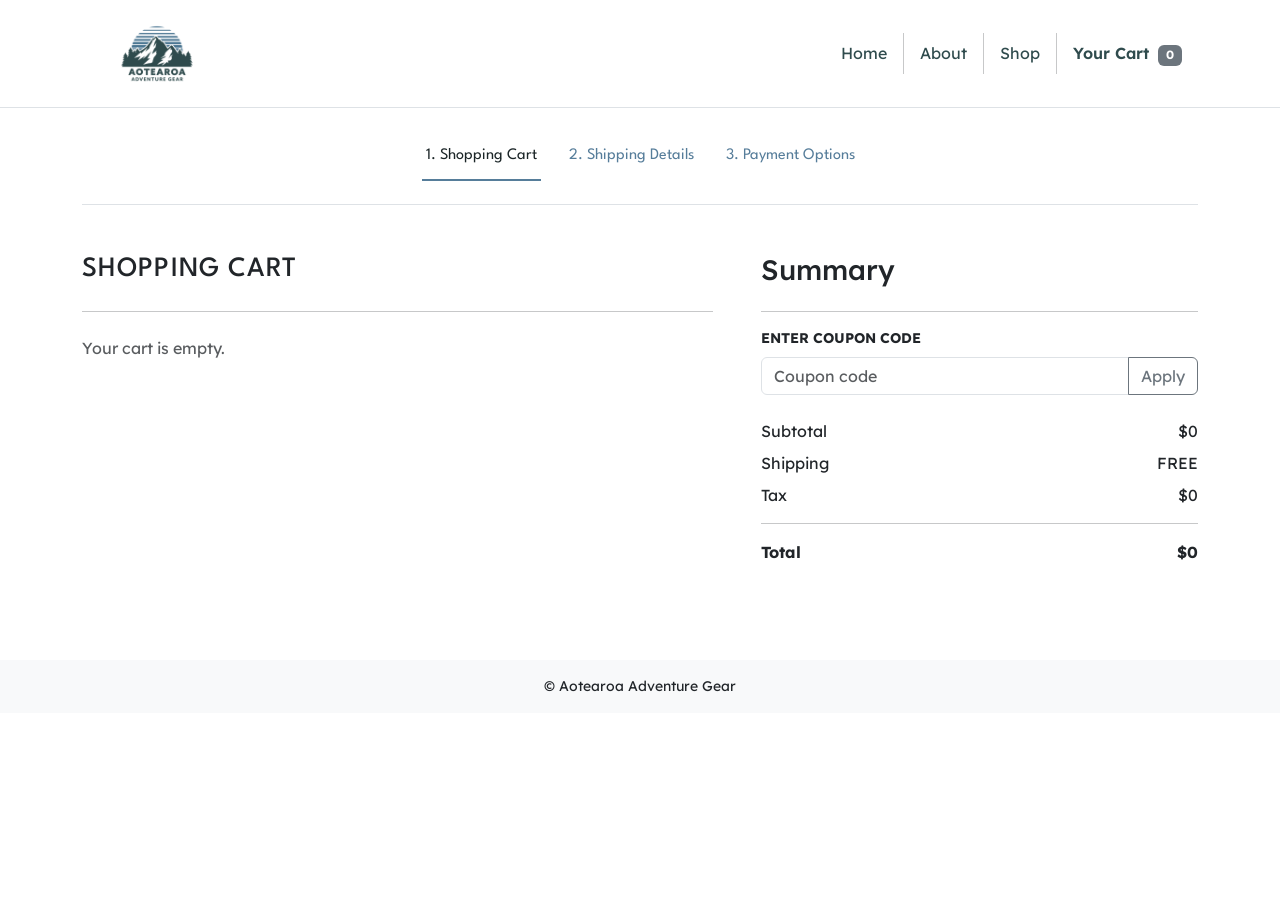
==== AS2/cart.html @ 443f4c4d "Create cart page. create JS for dynamic cart functions" ====
<!DOCTYPE html>
<html lang="en">
<head>
  <meta charset="utf-8" />
  <title>Aotearoa Adventure Gear | Cart</title>
  <meta name="description" content="Shopping cart checkout flow." />
  <meta name="viewport" content="width=device-width, initial-scale=1" />

  <link
    href="https://cdn.jsdelivr.net/npm/bootstrap@5.3.8/dist/css/bootstrap.min.css"
    rel="stylesheet"
  />
  <link rel="stylesheet" href="css/custom-styles.css" />

  <link rel="preconnect" href="https://fonts.googleapis.com" />
  <link rel="preconnect" href="https://fonts.gstatic.com" crossorigin />
  <link
    href="https://fonts.googleapis.com/css2?family=League+Spartan:wght@500;700&family=Lexend+Deca:wght@100..900&display=swap"
    rel="stylesheet"
  />
</head>

<body>
<div>
  <!-- Header -->
  <header class="py-3 border-bottom">
    <div class="container d-flex flex-wrap align-items-center justify-content-between gap-3">
      <img
        src="images/logo_jmgwxd/logo_jmgwxd_c_scale,w_320.png"
        alt="Aotearoa Adventure Gear logo"
        class="logo img-fluid"
        style="max-width:150px"
      />

      <nav class="main-nav">
        <ul class="nav flex-wrap">
          <li class="nav-item"><a class="nav-link" href="index.html">Home</a></li>
          <div class="vr"></div>
          <li class="nav-item"><a class="nav-link" href="about.html">About</a></li>
          <div class="vr"></div>
          <li class="nav-item"><a class="nav-link" href="shop.html">Shop</a></li>
          <div class="vr"></div>
          <li class="nav-item">
            <a class="nav-link active" href="cart.html">
              Your Cart <span class="badge text-bg-secondary ms-1" data-cart-count>0</span>
            </a>
          </li>
        </ul>
      </nav>
    </div>
  </header>

  <main>
    <div class="container">
      <!-- Steps -->
      <section class="py-4 border-bottom">
        <nav class="checkout-steps">
          <button class="step-tab is-active" data-step="1" aria-current="step">
            1. Shopping Cart
          </button>
          <button class="step-tab" data-step="2">2. Shipping Details</button>
          <button class="step-tab" data-step="3">3. Payment Options</button>
        </nav>
      </section>

      <!-- Content -->
      <section class="py-5">
        <div class="row g-5">

          <!-- LEFT -->
          <div class="col-12 col-lg-7">

            <!-- STEP 1 -->
            <section class="checkout-step" data-step-panel="1">
              <h1 class="h3 mb-4">Shopping Cart</h1>
              <hr class="mb-4" />
              <div id="cart-items"></div>
            </section>

            <!-- STEP 2 -->
            <section class="checkout-step d-none" data-step-panel="2">
              <h1 class="h3 mb-4">Shipping Details</h1>
              <hr class="mb-4" />

              <form>
                <div class="row g-3">
                  <div class="col-md-6">
                    <label class="form-label">First Name</label>
                    <input class="form-control" />
                  </div>
                  <div class="col-md-6">
                    <label class="form-label">Last Name</label>
                    <input class="form-control" />
                  </div>

                  <div class="col-12">
                    <label class="form-label">Address</label>
                    <input class="form-control" />
                  </div>

                  <div class="col-md-6">
                    <label class="form-label">City</label>
                    <input class="form-control" />
                  </div>
                  <div class="col-md-6">
                    <label class="form-label">Postcode</label>
                    <input class="form-control" />
                  </div>
                </div>

                <hr class="my-4" />

                <div class="d-flex gap-2">
                  <button type="button" class="btn btn-light" data-prev>Back</button>
                  <button type="button" class="btn btn-primary" data-next>Next</button>
                </div>
              </form>
            </section>

            <!-- STEP 3 -->
            <section class="checkout-step d-none" data-step-panel="3">
              <h1 class="h3 mb-4">Payment</h1>
              <hr class="mb-4" />

              <div class="border rounded p-4 mb-4">
                <label class="form-label">Card Number</label>
                <input class="form-control mb-3" placeholder="0000 0000 0000 0000" />
                <div class="row g-3">
                  <div class="col-6">
                    <input class="form-control" placeholder="MM/YY" />
                  </div>
                  <div class="col-6">
                    <input class="form-control" placeholder="CVV" />
                  </div>
                </div>
              </div>

              <div class="d-flex gap-2">
                <button type="button" class="btn btn-light" data-prev>Back</button>
                <button type="button" class="btn btn-primary">Pay Now</button>
              </div>
            </section>

          </div>

          <!-- RIGHT -->
          <aside class="col-12 col-lg-5">
            <h2 class="h3 mb-4">Summary</h2>
            <hr />

            <div class="mb-4">
                <label for="coupon" class="small fw-bold text-uppercase mb-2 d-block">
                    Enter coupon code
                </label>
                <div class="input-group">
                    <input
                    type="text"
                    id="coupon"
                    class="form-control"
                    placeholder="Coupon code"
                    aria-label="Coupon code"
                    />
                    <button type="button" class="btn btn-outline-secondary">Apply</button>

                </div>
            </div>

            <div class="d-flex justify-content-between mb-2">
              <span>Subtotal</span>
              <span id="summary-subtotal">$0</span>
            </div>

            <div class="d-flex justify-content-between mb-2">
              <span>Shipping</span>
              <span id="summary-shipping">FREE</span>
            </div>

            <div class="d-flex justify-content-between mb-2">
              <span>Tax</span>
              <span id="summary-taxes">$0</span>
            </div>

            <hr />

            <div class="d-flex justify-content-between fw-bold">
              <span>Total</span>
              <span id="summary-total">$0</span>
            </div>
          </aside>

        </div>
      </section>
    </div>
  </main>

  <!-- Footer -->
  <footer class="site-footer mt-5">
    <div class="bg-light p-3 text-center small">
      © Aotearoa Adventure Gear
    </div>
  </footer>
</div>

<script src="js/products.js"></script>
<script src="js/cart.js"></script>

<script>
  updateCartCount();
  renderCartStep1({
    itemsContainerSelector: "#cart-items",
    subtotalSelector: "#summary-subtotal",
    shippingSelector: "#summary-shipping",
    taxesSelector: "#summary-taxes",
    totalSelector: "#summary-total"
  });
</script>

<script>
  const tabs = document.querySelectorAll(".step-tab");
  const panels = document.querySelectorAll("[data-step-panel]");

  function setStep(step) {
    tabs.forEach(t => {
      t.classList.toggle("is-active", t.dataset.step === step);
    });
    panels.forEach(p => {
      p.classList.toggle("d-none", p.dataset.stepPanel !== step);
    });
  }

  tabs.forEach(t => t.addEventListener("click", () => setStep(t.dataset.step)));

  document.addEventListener("click", e => {
    if (e.target.closest("[data-next]")) setStep("2");
    if (e.target.closest("[data-prev]")) setStep("1");
  });

  setStep("1");
</script>
</body>
</html>
---- AS2/css/custom-styles.css ----
:root {
  /* Brand colours */
  --aag-forest: #2F4B4D;   /* primary dark green */
  --aag-sky:    #567d9a;   /* blue from sun stripes */
  --aag-light:  #f5f7f8;   /* soft background */
  --aag-dark:   #1b2527;   /* deeper green for text */

  /* Bootstrap theme overrides */
  --bs-primary:   var(--aag-forest);
  --bs-secondary: var(--aag-sky);
  --bs-light:     var(--aag-light);
  --bs-dark:      var(--aag-dark);
}

/* Primary buttons in brand green */
.btn-primary {
  --bs-btn-bg: var(--aag-forest);
  --bs-btn-border-color: var(--aag-forest);
  --bs-btn-hover-bg: var(--aag-sky);
  --bs-btn-hover-border-color: var(--aag-sky);
}

/* Links */
a, .nav-link {
  color: var(--aag-forest);
}

.nav-link.active {
  font-weight: 600;
}

a:hover, .nav-link:hover {
  color: var(--aag-sky);
}

/* Background bands (hero/newsletter/about) */
#newsletter,
#about {
  background-color: var(--aag-light);
}

/* Base typography */
body, p, h2, h3, h4, h5, h6 {
  font-family: "Lexend Deca", sans-serif;
  font-optical-sizing: auto;
  font-style: normal;
}

/* Display font just for main headings */
h1 {
  font-family: "League Spartan", system-ui, sans-serif;
  font-weight: 700;
  letter-spacing: 0.04em;
  text-transform: uppercase;
}

/* Home hero */
.hero {
  background-image:
    linear-gradient(rgba(0,0,0,0.25), rgba(0,0,0,0.25)),
    var(--hero-image);
  background-size: cover;
  background-position: center;
}

.hero h1,
.hero p {
  color: var(--aag-light);
}

/* colours for stars */
.stars {
    color: var(--aag-sky);
}

/* Shop category card */
.category-shop-card .card {
  background-color: var(--bs-primary);
  color: var(--bs-light);
  transition: transform 0.15s ease, box-shadow 0.15s ease;
}

.category-shop-card h3,
.category-shop-card p {
  color: var(--bs-light);
}

.category-shop-card:hover .card {
  transform: translateY(-2px);
  box-shadow: 0 0.75rem 1.25rem rgba(0, 0, 0, 0.15);
}

/* Consistent product/category thumbnails */
.product-thumb {
  width: 100%;
  aspect-ratio: 1 / 1;   /* keeps square cards like the wireframe */
  object-fit: cover;     /* crops nicely */
  display: block;        /* removes tiny inline-image gaps */
}

.product-hero {
  width: 100%;
  max-height: 520px; 
  object-fit: contain;
  background: #fff;  
}

/* Remove borders from category cards and product cards */
.featured-categories .card,
#product-list .card {
  border: none;
}

.hr-hero {
  width: 30%;
  margin: 1.5rem auto;
  color: #f5f7f8;
}

#product-list .object-fit-cover {
  object-fit: cover;
}

@media (min-width: 576px) {
  #product-list img.object-fit-cover {
    min-height: 120px;
  }
}

/* Stronger panel dividers for newsletter + product grid */
.panel-divider {
  border-color: rgba(0, 0, 0, 0.12);
}

/* Vertical divider (desktop only) */
@media (min-width: 768px) {
  .panel-divider-end {
    border-right: 1px solid rgba(0, 0, 0, 0.12);
  }
}

/* Horizontal divider */
.panel-divider-bottom {
  border-bottom: 1px solid rgba(0, 0, 0, 0.12);
}

.checkout-steps {
  display: flex;
  gap: 0;
  justify-content: center;
  flex-wrap: wrap;
}

.step-tab {
  background: transparent;
  border: 0;
  padding: 0.75rem 1rem;
  color: var(--bs-secondary);
  position: relative;
  font-family: "League Spartan", sans-serif;
}

.step-tab::after {
  content: "";
  position: absolute;
  left: 0.75rem;
  right: 0.75rem;
  bottom: -1px;
  height: 2px;
  background: transparent;
}

.step-tab.is-active {
  color: var(--bs-dark);
}

.step-tab.is-active::after {
  background: var(--bs-secondary);
}
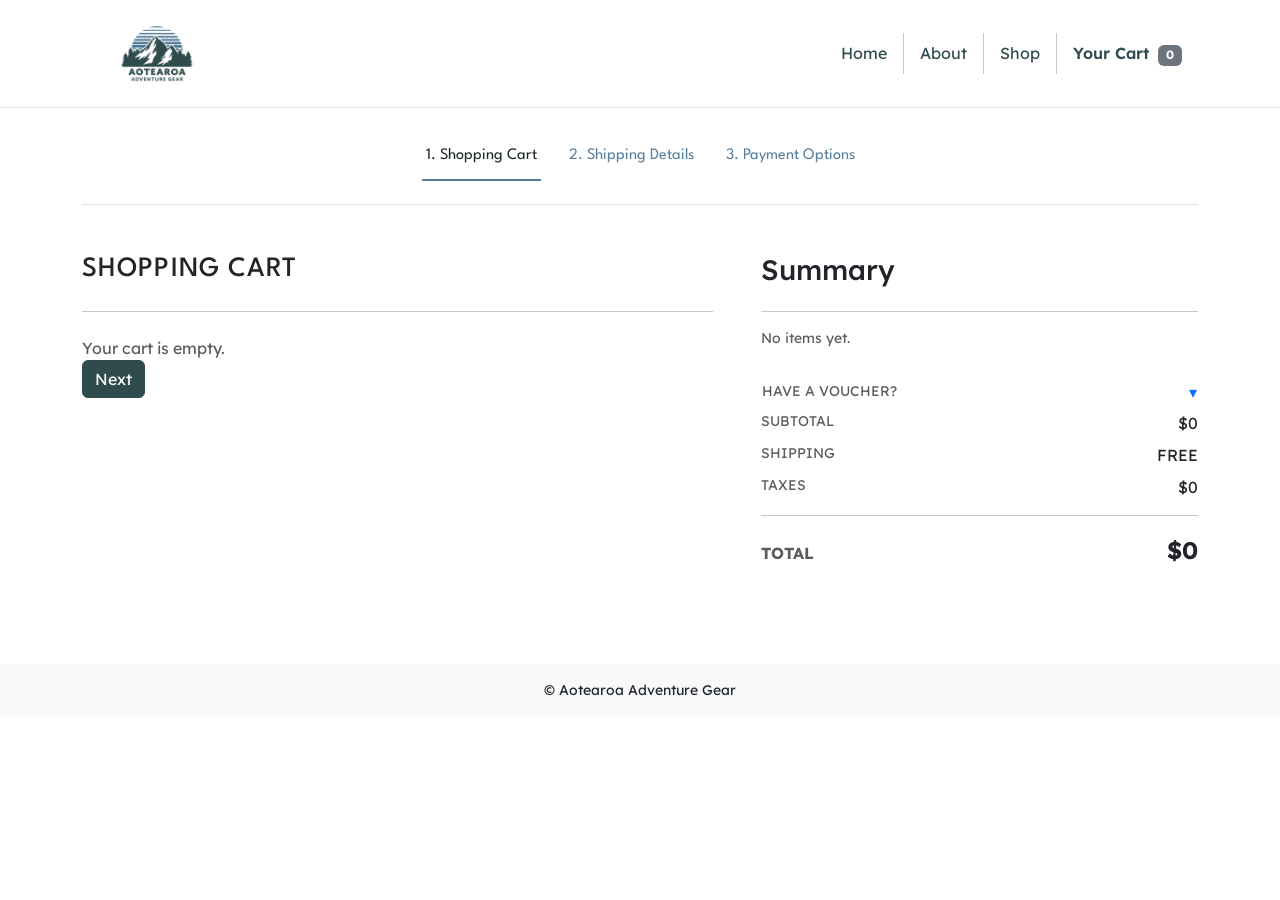
==== commit f88ab694: "Fix cart page to fit wireframe more closely" ====
--- a/AS2/cart.html
+++ b/AS2/cart.html
@@ -75,118 +75,230 @@
               <h1 class="h3 mb-4">Shopping Cart</h1>
               <hr class="mb-4" />
               <div id="cart-items"></div>
+
+              <div class="d-flex gap-2">
+                <button type="button" class="btn btn-primary" data-next>Next</button>
+            </div>
             </section>
 
             <!-- STEP 2 -->
             <section class="checkout-step d-none" data-step-panel="2">
-              <h1 class="h3 mb-4">Shipping Details</h1>
-              <hr class="mb-4" />
-
-              <form>
+            <h1 class="h3 mb-4">Shipping Details</h1>
+            <hr class="mb-4" />
+
+            <form>
                 <div class="row g-3">
-                  <div class="col-md-6">
-                    <label class="form-label">First Name</label>
-                    <input class="form-control" />
-                  </div>
-                  <div class="col-md-6">
-                    <label class="form-label">Last Name</label>
-                    <input class="form-control" />
-                  </div>
-
-                  <div class="col-12">
-                    <label class="form-label">Address</label>
-                    <input class="form-control" />
-                  </div>
-
-                  <div class="col-md-6">
-                    <label class="form-label">City</label>
-                    <input class="form-control" />
-                  </div>
-                  <div class="col-md-6">
-                    <label class="form-label">Postcode</label>
-                    <input class="form-control" />
-                  </div>
+                <div class="col-12 col-md-6">
+                    <label class="form-label" for="firstName">First Name</label>
+                    <input id="firstName" class="form-control" type="text" autocomplete="given-name" />
+                </div>
+                <div class="col-12 col-md-6">
+                    <label class="form-label" for="lastName">Last Name</label>
+                    <input id="lastName" class="form-control" type="text" autocomplete="family-name" />
+                </div>
+
+                <div class="col-12">
+                    <label class="form-label" for="address1">Address</label>
+                    <input id="address1" class="form-control" type="text" autocomplete="street-address" />
+                </div>
+
+                <div class="col-12">
+                    <label class="form-label" for="address2">Address 2</label>
+                    <input id="address2" class="form-control" type="text" />
+                </div>
+
+                <div class="col-12 col-md-6">
+                    <label class="form-label" for="country">Country</label>
+                    <select id="country" class="form-select" autocomplete="country-name">
+                    <option selected>New Zealand</option>
+                    <option>Australia</option>
+                    </select>
+                </div>
+                <div class="col-12 col-md-6">
+                    <label class="form-label" for="city">City</label>
+                    <input id="city" class="form-control" type="text" autocomplete="address-level2" />
+                </div>
+
+                <div class="col-12 col-md-6">
+                    <label class="form-label" for="postcode">Zip/Postal Code</label>
+                    <input id="postcode" class="form-control" type="text" autocomplete="postal-code" />
+                </div>
+                <div class="col-12 col-md-6">
+                    <label class="form-label" for="phone">Phone Number</label>
+                    <input id="phone" class="form-control" type="tel" autocomplete="tel" />
+                </div>
                 </div>
 
                 <hr class="my-4" />
 
+                <!-- Shipping options -->
+                <div class="row g-3" id="shippingOptions">
+                <div class="col-12 col-md-6">
+                    <div class="border rounded p-3 h-100">
+                    <div class="form-check">
+                        <input class="form-check-input" type="radio" name="shipping" id="shipFree" value="free" />
+                        <label class="form-check-label" for="shipFree">
+                        Free Shipping<br />
+                        <span class="text-muted small">Between 2–5 working days</span>
+                        </label>
+                    </div>
+                    </div>
+                </div>
+
+                <div class="col-12 col-md-6">
+                    <div class="border rounded p-3 h-100">
+                    <div class="form-check">
+                        <input class="form-check-input" type="radio" name="shipping" id="shipStandard" value="standard" checked />
+                        <label class="form-check-label" for="shipStandard">
+                        Standard Delivery – $15<br />
+                        <span class="text-muted small">Between 2–3 working days</span>
+                        </label>
+                    </div>
+                    </div>
+                </div>
+
+                <div class="col-12 col-md-6">
+                    <div class="border rounded p-3 h-100">
+                    <div class="form-check">
+                        <input class="form-check-input" type="radio" name="shipping" id="shipNext" value="nextday" />
+                        <label class="form-check-label" for="shipNext">
+                        Next Day Delivery – $20<br />
+                        <span class="text-muted small">24 hours from checkout</span>
+                        </label>
+                    </div>
+                    </div>
+                </div>
+
+                <div class="col-12 col-md-6 d-flex align-items-center">
+                    <div id="freeShippingBanner" class="alert alert-success mb-0 w-100 d-none">
+                    Free shipping automatically applied for totals over $600.
+                    </div>
+                </div>
+                </div>
+
+                <hr class="my-4" />
+
                 <div class="d-flex gap-2">
-                  <button type="button" class="btn btn-light" data-prev>Back</button>
-                  <button type="button" class="btn btn-primary" data-next>Next</button>
-                </div>
-              </form>
+                <button type="button" class="btn btn-light px-4" data-prev>Back</button>
+                <button type="button" class="btn btn-primary px-4" data-next>Next</button>
+                <a href="shop.html" class="btn btn-light px-4">Cancel</a>
+                </div>
+            </form>
             </section>
 
             <!-- STEP 3 -->
             <section class="checkout-step d-none" data-step-panel="3">
-              <h1 class="h3 mb-4">Payment</h1>
-              <hr class="mb-4" />
-
-              <div class="border rounded p-4 mb-4">
-                <label class="form-label">Card Number</label>
-                <input class="form-control mb-3" placeholder="0000 0000 0000 0000" />
+            <h1 class="h3 mb-4">Payment method</h1>
+            <hr class="mb-4" />
+
+            <!-- Credit Card -->
+            <div class="border rounded p-4 mb-4">
+                <div class="form-check mb-3">
+                <input class="form-check-input" type="radio" name="pay" id="payCard" checked />
+                <label class="form-check-label fw-bold" for="payCard">Credit Card</label>
+                <p class="text-muted small mb-0">
+                    Enter your card details to complete checkout.
+                </p>
+                </div>
+
                 <div class="row g-3">
-                  <div class="col-6">
-                    <input class="form-control" placeholder="MM/YY" />
-                  </div>
-                  <div class="col-6">
-                    <input class="form-control" placeholder="CVV" />
-                  </div>
-                </div>
-              </div>
-
-              <div class="d-flex gap-2">
-                <button type="button" class="btn btn-light" data-prev>Back</button>
-                <button type="button" class="btn btn-primary">Pay Now</button>
-              </div>
+                <div class="col-12 col-md-6">
+                    <label class="form-label" for="cardNo">Card Number</label>
+                    <input id="cardNo" class="form-control" type="text" placeholder="0000 0000 0000 0000" />
+                </div>
+                <div class="col-6 col-md-3">
+                    <label class="form-label" for="exp">Exp.</label>
+                    <input id="exp" class="form-control" type="text" placeholder="MM/YY" />
+                </div>
+                <div class="col-6 col-md-3">
+                    <label class="form-label" for="cvv">CVV</label>
+                    <input id="cvv" class="form-control" type="text" placeholder="CVV" />
+                </div>
+                <div class="col-12">
+                    <label class="form-label" for="cardName">Card Holder Name</label>
+                    <input id="cardName" class="form-control" type="text" placeholder="Card Holder Name" />
+                </div>
+                </div>
+            </div>
+
+            <!-- PayPal -->
+            <div class="border rounded p-4 mb-4 d-flex align-items-center justify-content-between">
+                <div>
+                <div class="form-check mb-1">
+                    <input class="form-check-input" type="radio" name="pay" id="payPaypal" />
+                    <label class="form-check-label fw-bold" for="payPaypal">Paypal</label>
+                </div>
+                <p class="text-muted small mb-0">
+                    Continue to PayPal to complete payment.
+                </p>
+                </div>
+                <div class="text-muted fw-bold">PayPal</div>
+            </div>
+
+            <div class="d-flex gap-2">
+                <button type="button" class="btn btn-light px-4" data-prev>Back</button>
+                <button type="button" class="btn btn-primary px-4">Pay Now</button>
+                <a href="shop.html" class="btn btn-light px-4">Cancel</a>
+            </div>
             </section>
 
           </div>
 
           <!-- RIGHT -->
-          <aside class="col-12 col-lg-5">
+            <aside class="col-12 col-lg-5">
             <h2 class="h3 mb-4">Summary</h2>
-            <hr />
-
-            <div class="mb-4">
-                <label for="coupon" class="small fw-bold text-uppercase mb-2 d-block">
-                    Enter coupon code
-                </label>
+            <hr class="mb-3" />
+
+            <!-- Summary items (images + name + price) -->
+            <div id="summary-items" class="mb-4"></div>
+
+            <!-- Voucher dropdown (wireframe style) -->
+            <button
+                type="button"
+                class="btn btn-link px-0 text-decoration-none d-flex align-items-center justify-content-between w-100"
+                id="voucherToggle"
+                aria-expanded="false"
+                aria-controls="voucherPanel"
+            >
+                <span class="small text-uppercase text-muted">Have a voucher?</span>
+                <span aria-hidden="true">▾</span>
+            </button>
+
+            <div id="voucherPanel" class="d-none mb-4">
                 <div class="input-group">
-                    <input
+                <input
                     type="text"
                     id="coupon"
                     class="form-control"
                     placeholder="Coupon code"
                     aria-label="Coupon code"
-                    />
-                    <button type="button" class="btn btn-outline-secondary">Apply</button>
-
+                />
+                <button type="button" class="btn btn-outline-secondary">Apply</button>
                 </div>
             </div>
 
             <div class="d-flex justify-content-between mb-2">
-              <span>Subtotal</span>
-              <span id="summary-subtotal">$0</span>
+                <span class="text-muted small text-uppercase">Subtotal</span>
+                <span id="summary-subtotal">$0</span>
             </div>
 
             <div class="d-flex justify-content-between mb-2">
-              <span>Shipping</span>
-              <span id="summary-shipping">FREE</span>
-            </div>
-
-            <div class="d-flex justify-content-between mb-2">
-              <span>Tax</span>
-              <span id="summary-taxes">$0</span>
+                <span class="text-muted small text-uppercase">Shipping</span>
+                <span id="summary-shipping">FREE</span>
+            </div>
+
+            <div class="d-flex justify-content-between mb-3">
+                <span class="text-muted small text-uppercase">Taxes</span>
+                <span id="summary-taxes">$0</span>
             </div>
 
             <hr />
 
-            <div class="d-flex justify-content-between fw-bold">
-              <span>Total</span>
-              <span id="summary-total">$0</span>
-            </div>
-          </aside>
+            <div class="d-flex justify-content-between align-items-baseline fw-bold">
+                <span class="text-muted text-uppercase">Total</span>
+                <span id="summary-total" class="fs-4">$0</span>
+            </div>
+            </aside>
 
         </div>
       </section>
@@ -208,34 +320,57 @@
   updateCartCount();
   renderCartStep1({
     itemsContainerSelector: "#cart-items",
+    summaryItemsSelector: "#summary-items",
     subtotalSelector: "#summary-subtotal",
     shippingSelector: "#summary-shipping",
     taxesSelector: "#summary-taxes",
-    totalSelector: "#summary-total"
+    totalSelector: "#summary-total",
   });
 </script>
-
 <script>
-  const tabs = document.querySelectorAll(".step-tab");
-  const panels = document.querySelectorAll("[data-step-panel]");
+  const tabs = Array.from(document.querySelectorAll(".step-tab"));
+  const panels = Array.from(document.querySelectorAll("[data-step-panel]"));
+
+  function getActiveStep() {
+    return (
+      Number(tabs.find((t) => t.classList.contains("is-active"))?.dataset.step) ||
+      1
+    );
+  }
 
   function setStep(step) {
-    tabs.forEach(t => {
-      t.classList.toggle("is-active", t.dataset.step === step);
+    const s = Number(step);
+
+    // Tabs
+    tabs.forEach((t) => {
+      const isActive = Number(t.dataset.step) === s;
+      t.classList.toggle("is-active", isActive);
+      if (isActive) t.setAttribute("aria-current", "step");
+      else t.removeAttribute("aria-current");
     });
-    panels.forEach(p => {
-      p.classList.toggle("d-none", p.dataset.stepPanel !== step);
+
+    // Panels
+    panels.forEach((p) => {
+      const show = Number(p.dataset.stepPanel) === s;
+      p.classList.toggle("d-none", !show);
     });
   }
 
-  tabs.forEach(t => t.addEventListener("click", () => setStep(t.dataset.step)));
-
-  document.addEventListener("click", e => {
-    if (e.target.closest("[data-next]")) setStep("2");
-    if (e.target.closest("[data-prev]")) setStep("1");
+  // Click top tabs
+  tabs.forEach((t) => t.addEventListener("click", () => setStep(t.dataset.step)));
+
+  // Next/Prev buttons
+  document.addEventListener("click", (e) => {
+    const next = e.target.closest("[data-next]");
+    const prev = e.target.closest("[data-prev]");
+    if (!next && !prev) return;
+
+    const active = getActiveStep();
+    if (next) setStep(Math.min(3, active + 1));
+    if (prev) setStep(Math.max(1, active - 1));
   });
 
-  setStep("1");
+  setStep(1);
 </script>
 </body>
 </html>
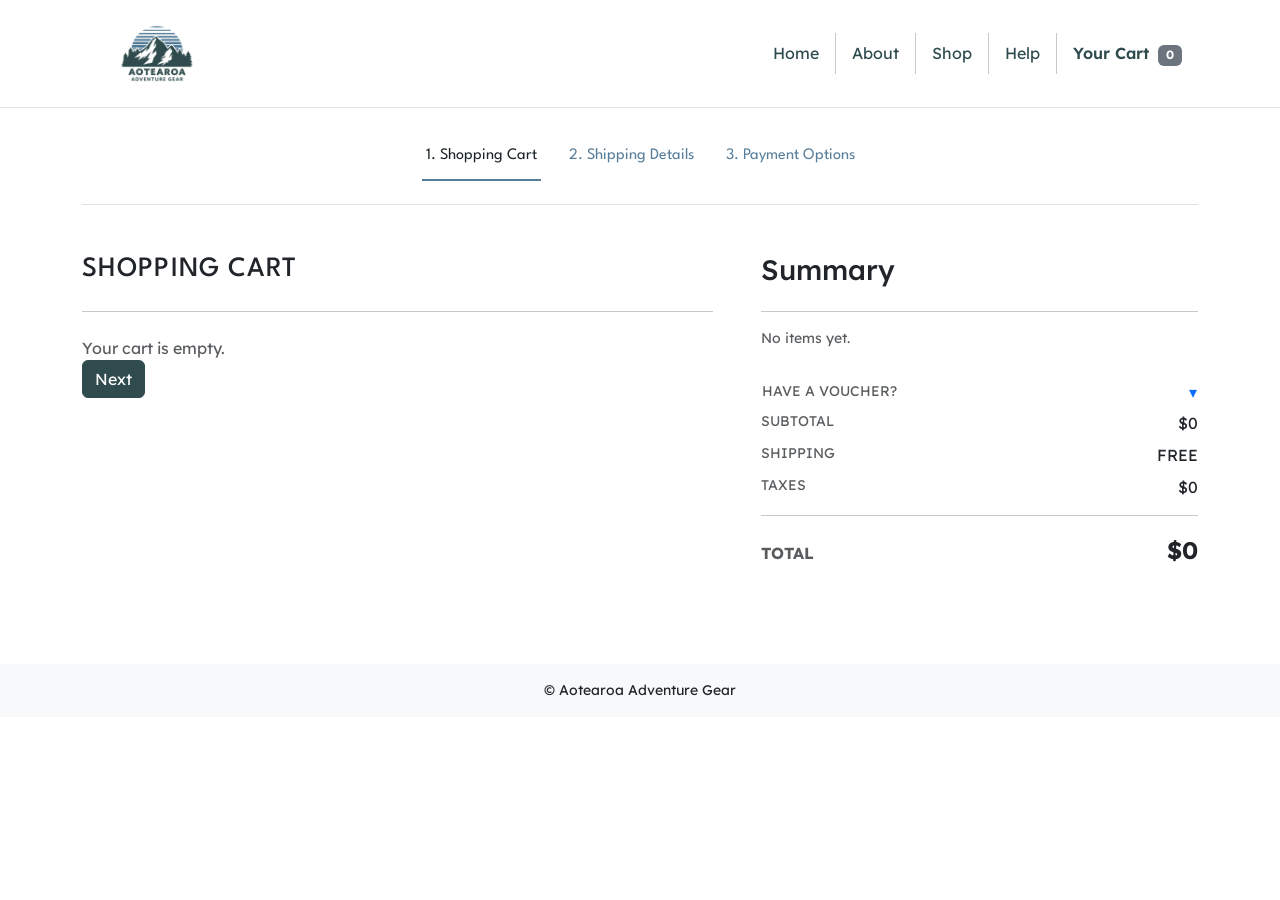
==== commit 22bcfdf2: "Add scroll to top button on index, shop and product pages" ====
--- a/AS2/cart.html
+++ b/AS2/cart.html
@@ -23,32 +23,34 @@
 <body>
 <div>
   <!-- Header -->
-  <header class="py-3 border-bottom">
-    <div class="container d-flex flex-wrap align-items-center justify-content-between gap-3">
-      <img
-        src="images/logo_jmgwxd/logo_jmgwxd_c_scale,w_320.png"
-        alt="Aotearoa Adventure Gear logo"
-        class="logo img-fluid"
-        style="max-width:150px"
-      />
-
-      <nav class="main-nav">
-        <ul class="nav flex-wrap">
-          <li class="nav-item"><a class="nav-link" href="index.html">Home</a></li>
-          <div class="vr"></div>
-          <li class="nav-item"><a class="nav-link" href="about.html">About</a></li>
-          <div class="vr"></div>
-          <li class="nav-item"><a class="nav-link" href="shop.html">Shop</a></li>
-          <div class="vr"></div>
-          <li class="nav-item">
-            <a class="nav-link active" href="cart.html">
-              Your Cart <span class="badge text-bg-secondary ms-1" data-cart-count>0</span>
+      <header class="py-3 border-bottom">
+        <div class="container d-flex flex-wrap align-items-center justify-content-between gap-3">
+          <div class="d-flex align-items-center gap-3">
+            <a href="index.html">
+                <img
+                src="images/logo_jmgwxd/logo_jmgwxd_c_scale,w_320.png"
+                alt="Aotearoa Adventure Gear logo"
+                class="logo img-fluid"
+                style="max-width: 150px"
+                />
             </a>
-          </li>
-        </ul>
-      </nav>
-    </div>
-  </header>
+          </div>
+
+          <nav class="main-nav" aria-label="Main navigation">
+            <ul class="nav flex-wrap">
+              <li class="nav-item"><a class="nav-link" href="index.html">Home</a></li>
+              <div class="vr"></div>
+              <li class="nav-item"><a class="nav-link" href="#">About</a></li>
+              <div class="vr"></div>
+              <li class="nav-item"><a class="nav-link" href="shop.html">Shop</a></li>
+              <div class="vr"></div>
+              <li class="nav-item"><a class="nav-link" href="#">Help</a></li>
+              <div class="vr"></div>
+              <li class="nav-item"><a class="nav-link active" href="cart.html">Your Cart <span class="badge text-bg-secondary ms-1" data-cart-count>0</span></a></li>
+            </ul>
+          </nav>
+        </div>
+      </header>
 
   <main>
     <div class="container">
--- a/AS2/css/custom-styles.css
+++ b/AS2/css/custom-styles.css
@@ -32,6 +32,18 @@
 
 a:hover, .nav-link:hover {
   color: var(--aag-sky);
+}
+
+/* Scroll to top Button */
+#myBtn {
+  display: none; /* Hidden by default */
+  position: fixed; /* Fixed/sticky position */
+  bottom: 20px; /* Place the button at the bottom of the page */
+  right: 30px; /* Place the button 30px from the right */
+  z-index: 99; /* Make sure it does not overlap */
+  cursor: pointer; /* Add a mouse pointer on hover */
+  padding: 15px; /* Some padding */
+  font-size: 18px; /* Increase font size */
 }
 
 /* Background bands (hero/newsletter/about) */
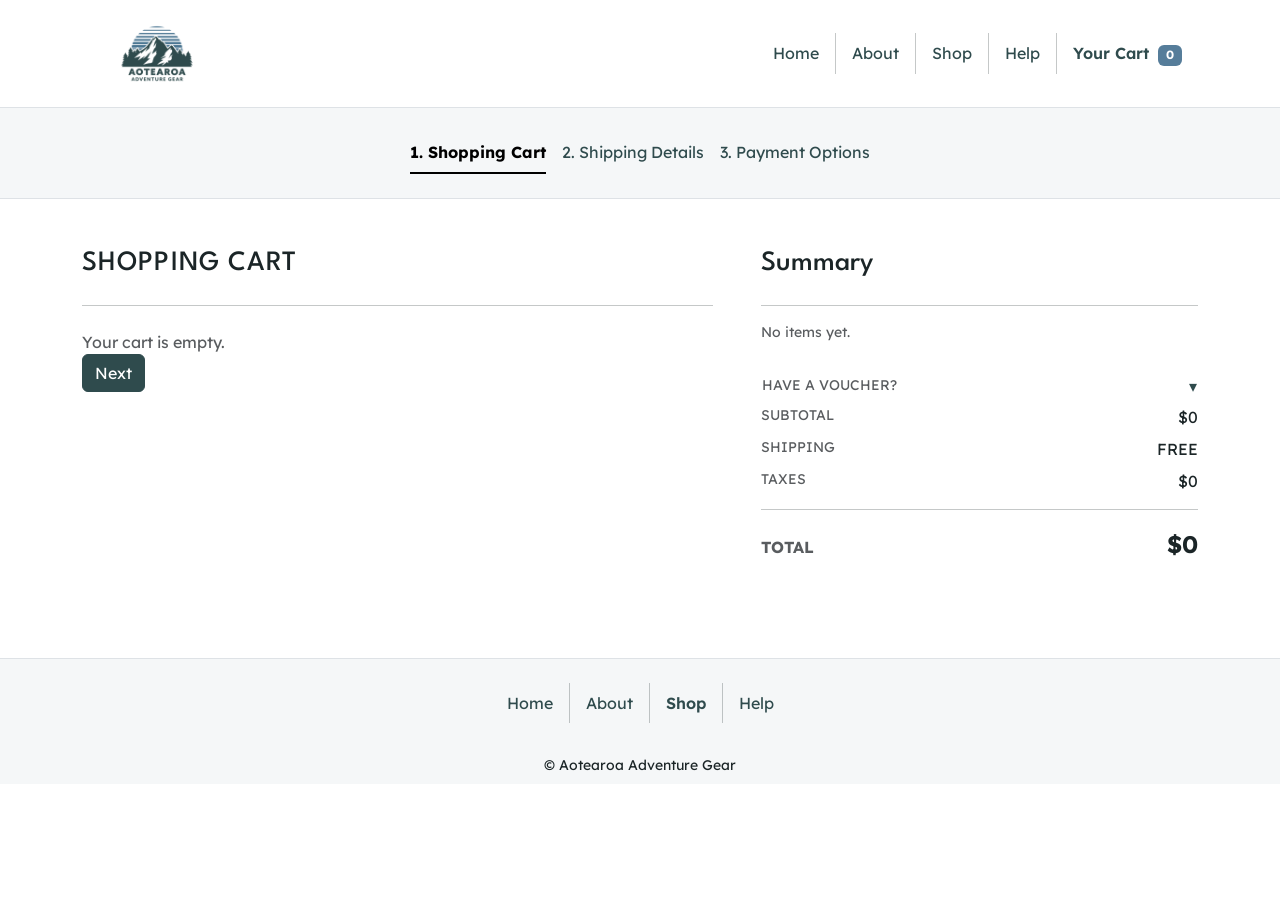
==== commit a31f3d03: "clear up css, optimise bootstrap" ====
--- a/AS2/cart.html
+++ b/AS2/cart.html
@@ -36,283 +36,329 @@
             </a>
           </div>
 
-          <nav class="main-nav" aria-label="Main navigation">
-            <ul class="nav flex-wrap">
-              <li class="nav-item"><a class="nav-link" href="index.html">Home</a></li>
-              <div class="vr"></div>
-              <li class="nav-item"><a class="nav-link" href="#">About</a></li>
-              <div class="vr"></div>
-              <li class="nav-item"><a class="nav-link" href="shop.html">Shop</a></li>
-              <div class="vr"></div>
-              <li class="nav-item"><a class="nav-link" href="#">Help</a></li>
-              <div class="vr"></div>
-              <li class="nav-item"><a class="nav-link active" href="cart.html">Your Cart <span class="badge text-bg-secondary ms-1" data-cart-count>0</span></a></li>
-            </ul>
+           <!-- Top Menu -->
+          <nav class="nav" aria-label="Main navigation">
+            <a class="nav-link" href="index.html">Home</a>
+            <div class="vr"></div>
+            <a class="nav-link" href="#">About</a>
+            <div class="vr"></div>
+            <a class="nav-link" href="shop.html">Shop</a>
+            <div class="vr"></div>
+            <a class="nav-link" href="#">Help</a>
+            <div class="vr"></div>
+            <a class="nav-link active fw-semibold" href="cart.html">Your Cart <span class="badge text-bg-secondary ms-1" data-cart-count>0</span></a>
           </nav>
         </div>
       </header>
 
   <main>
-    <div class="container">
+    <div>
       <!-- Steps -->
-      <section class="py-4 border-bottom">
-        <nav class="checkout-steps">
-          <button class="step-tab is-active" data-step="1" aria-current="step">
-            1. Shopping Cart
-          </button>
-          <button class="step-tab" data-step="2">2. Shipping Details</button>
-          <button class="step-tab" data-step="3">3. Payment Options</button>
+        <section class="py-4 border-bottom bg-light">
+        <nav class="container" aria-label="Checkout steps">
+            <ul class="nav nav-underline justify-content-center flex-wrap" id="checkoutSteps" role="tablist">
+            <li class="nav-item" role="presentation">
+                <a
+                class="nav-link active"
+                href="#step1"
+                data-step="1"
+                aria-current="step"
+                role="tab"
+                aria-controls="step1"
+                aria-selected="true"
+                >1. Shopping Cart</a>
+            </li>
+            <li class="nav-item" role="presentation">
+                <a
+                class="nav-link"
+                href="#step2"
+                data-step="2"
+                role="tab"
+                aria-controls="step2"
+                aria-selected="false"
+                >2. Shipping Details</a>
+            </li>
+            <li class="nav-item" role="presentation">
+                <a
+                class="nav-link"
+                href="#step3"
+                data-step="3"
+                role="tab"
+                aria-controls="step3"
+                aria-selected="false"
+                >3. Payment Options</a>
+            </li>
+            </ul>
         </nav>
-      </section>
+        </section>
 
       <!-- Content -->
-      <section class="py-5">
-        <div class="row g-5">
-
-          <!-- LEFT -->
-          <div class="col-12 col-lg-7">
-
-            <!-- STEP 1 -->
-            <section class="checkout-step" data-step-panel="1">
-              <h1 class="h3 mb-4">Shopping Cart</h1>
-              <hr class="mb-4" />
-              <div id="cart-items"></div>
-
-              <div class="d-flex gap-2">
-                <button type="button" class="btn btn-primary" data-next>Next</button>
+       <div class="container">
+        <section class="py-5">
+            <div class="row g-5">
+
+            <!-- LEFT -->
+            <div class="col-12 col-lg-7">
+
+                <!-- STEP 1 -->
+                <section class="checkout-step" id="step1" data-step-panel="1" role="tabpanel" aria-labelledby="step1-tab">
+                <h1 class="h3 mb-4">Shopping Cart</h1>
+                <hr class="mb-4" />
+                <div id="cart-items"></div>
+
+                <div class="d-flex gap-2">
+                    <button type="button" class="btn btn-primary" data-next>Next</button>
+                </div>
+                </section>
+
+                <!-- STEP 2 -->
+                <section class="checkout-step d-none" id="step2" data-step-panel="2" role="tabpanel" aria-labelledby="step2-tab">
+                <h1 class="h3 mb-4">Shipping Details</h1>
+                <hr class="mb-4" />
+
+                <form>
+                    <div class="row g-3">
+                    <div class="col-12 col-md-6">
+                        <label class="form-label" for="firstName">First Name</label>
+                        <input id="firstName" class="form-control" type="text" autocomplete="given-name" />
+                    </div>
+                    <div class="col-12 col-md-6">
+                        <label class="form-label" for="lastName">Last Name</label>
+                        <input id="lastName" class="form-control" type="text" autocomplete="family-name" />
+                    </div>
+
+                    <div class="col-12">
+                        <label class="form-label" for="address1">Address</label>
+                        <input id="address1" class="form-control" type="text" autocomplete="street-address" />
+                    </div>
+
+                    <div class="col-12">
+                        <label class="form-label" for="address2">Address 2</label>
+                        <input id="address2" class="form-control" type="text" />
+                    </div>
+
+                    <div class="col-12 col-md-6">
+                        <label class="form-label" for="country">Country</label>
+                        <select id="country" class="form-select" autocomplete="country-name">
+                        <option selected>New Zealand</option>
+                        <option>Australia</option>
+                        </select>
+                    </div>
+                    <div class="col-12 col-md-6">
+                        <label class="form-label" for="city">City</label>
+                        <input id="city" class="form-control" type="text" autocomplete="address-level2" />
+                    </div>
+
+                    <div class="col-12 col-md-6">
+                        <label class="form-label" for="postcode">Zip/Postal Code</label>
+                        <input id="postcode" class="form-control" type="text" autocomplete="postal-code" />
+                    </div>
+                    <div class="col-12 col-md-6">
+                        <label class="form-label" for="phone">Phone Number</label>
+                        <input id="phone" class="form-control" type="tel" autocomplete="tel" />
+                    </div>
+                    </div>
+
+                    <hr class="my-4" />
+
+                    <!-- Shipping options -->
+                    <div class="row g-3" id="shippingOptions">
+                    <div class="col-12 col-md-6">
+                        <div class="border rounded p-3 h-100">
+                        <div class="form-check">
+                            <input class="form-check-input" type="radio" name="shipping" id="shipFree" value="free" />
+                            <label class="form-check-label" for="shipFree">
+                            Free Shipping<br />
+                            <span class="text-muted small">Between 2–5 working days</span>
+                            </label>
+                        </div>
+                        </div>
+                    </div>
+
+                    <div class="col-12 col-md-6">
+                        <div class="border rounded p-3 h-100">
+                        <div class="form-check">
+                            <input class="form-check-input" type="radio" name="shipping" id="shipStandard" value="standard" checked />
+                            <label class="form-check-label" for="shipStandard">
+                            Standard Delivery – $15<br />
+                            <span class="text-muted small">Between 2–3 working days</span>
+                            </label>
+                        </div>
+                        </div>
+                    </div>
+
+                    <div class="col-12 col-md-6">
+                        <div class="border rounded p-3 h-100">
+                        <div class="form-check">
+                            <input class="form-check-input" type="radio" name="shipping" id="shipNext" value="nextday" />
+                            <label class="form-check-label" for="shipNext">
+                            Next Day Delivery – $20<br />
+                            <span class="text-muted small">24 hours from checkout</span>
+                            </label>
+                        </div>
+                        </div>
+                    </div>
+
+                    <div class="col-12 col-md-6 d-flex align-items-center">
+                        <div id="freeShippingBanner" class="alert alert-success mb-0 w-100 d-none">
+                        Free shipping automatically applied for totals over $600.
+                        </div>
+                    </div>
+                    </div>
+
+                    <hr class="my-4" />
+
+                    <div class="d-flex gap-2">
+                    <button type="button" class="btn btn-light px-4" data-prev>Back</button>
+                    <button type="button" class="btn btn-primary px-4" data-next>Next</button>
+                    <a href="shop.html" class="btn btn-light px-4">Cancel</a>
+                    </div>
+                </form>
+                </section>
+
+                <!-- STEP 3 -->
+                <section class="checkout-step d-none" id="step3" data-step-panel="3" role="tabpanel" aria-labelledby="step3-tab">
+                <h1 class="h3 mb-4">Payment method</h1>
+                <hr class="mb-4" />
+
+                <!-- Credit Card -->
+                <div class="border rounded p-4 mb-4">
+                    <div class="form-check mb-3">
+                    <input class="form-check-input" type="radio" name="pay" id="payCard" checked />
+                    <label class="form-check-label fw-bold" for="payCard">Credit Card</label>
+                    <p class="text-muted small mb-0">
+                        Enter your card details to complete checkout.
+                    </p>
+                    </div>
+
+                    <div class="row g-3">
+                    <div class="col-12 col-md-6">
+                        <label class="form-label" for="cardNo">Card Number</label>
+                        <input id="cardNo" class="form-control" type="text" placeholder="0000 0000 0000 0000" />
+                    </div>
+                    <div class="col-6 col-md-3">
+                        <label class="form-label" for="exp">Exp.</label>
+                        <input id="exp" class="form-control" type="text" placeholder="MM/YY" />
+                    </div>
+                    <div class="col-6 col-md-3">
+                        <label class="form-label" for="cvv">CVV</label>
+                        <input id="cvv" class="form-control" type="text" placeholder="CVV" />
+                    </div>
+                    <div class="col-12">
+                        <label class="form-label" for="cardName">Card Holder Name</label>
+                        <input id="cardName" class="form-control" type="text" placeholder="Card Holder Name" />
+                    </div>
+                    </div>
+                </div>
+
+                <!-- PayPal -->
+                <div class="border rounded p-4 mb-4 d-flex align-items-center justify-content-between">
+                    <div>
+                    <div class="form-check mb-1">
+                        <input class="form-check-input" type="radio" name="pay" id="payPaypal" />
+                        <label class="form-check-label fw-bold" for="payPaypal">Paypal</label>
+                    </div>
+                    <p class="text-muted small mb-0">
+                        Continue to PayPal to complete payment.
+                    </p>
+                    </div>
+                    <div class="text-muted fw-bold">PayPal</div>
+                </div>
+
+                <div class="d-flex gap-2">
+                    <button type="button" class="btn btn-light px-4" data-prev>Back</button>
+                    <button type="button" class="btn btn-primary px-4">Pay Now</button>
+                    <a href="shop.html" class="btn btn-light px-4">Cancel</a>
+                </div>
+                </section>
+
             </div>
-            </section>
-
-            <!-- STEP 2 -->
-            <section class="checkout-step d-none" data-step-panel="2">
-            <h1 class="h3 mb-4">Shipping Details</h1>
-            <hr class="mb-4" />
-
-            <form>
-                <div class="row g-3">
-                <div class="col-12 col-md-6">
-                    <label class="form-label" for="firstName">First Name</label>
-                    <input id="firstName" class="form-control" type="text" autocomplete="given-name" />
-                </div>
-                <div class="col-12 col-md-6">
-                    <label class="form-label" for="lastName">Last Name</label>
-                    <input id="lastName" class="form-control" type="text" autocomplete="family-name" />
-                </div>
-
-                <div class="col-12">
-                    <label class="form-label" for="address1">Address</label>
-                    <input id="address1" class="form-control" type="text" autocomplete="street-address" />
-                </div>
-
-                <div class="col-12">
-                    <label class="form-label" for="address2">Address 2</label>
-                    <input id="address2" class="form-control" type="text" />
-                </div>
-
-                <div class="col-12 col-md-6">
-                    <label class="form-label" for="country">Country</label>
-                    <select id="country" class="form-select" autocomplete="country-name">
-                    <option selected>New Zealand</option>
-                    <option>Australia</option>
-                    </select>
-                </div>
-                <div class="col-12 col-md-6">
-                    <label class="form-label" for="city">City</label>
-                    <input id="city" class="form-control" type="text" autocomplete="address-level2" />
-                </div>
-
-                <div class="col-12 col-md-6">
-                    <label class="form-label" for="postcode">Zip/Postal Code</label>
-                    <input id="postcode" class="form-control" type="text" autocomplete="postal-code" />
-                </div>
-                <div class="col-12 col-md-6">
-                    <label class="form-label" for="phone">Phone Number</label>
-                    <input id="phone" class="form-control" type="tel" autocomplete="tel" />
-                </div>
-                </div>
-
-                <hr class="my-4" />
-
-                <!-- Shipping options -->
-                <div class="row g-3" id="shippingOptions">
-                <div class="col-12 col-md-6">
-                    <div class="border rounded p-3 h-100">
-                    <div class="form-check">
-                        <input class="form-check-input" type="radio" name="shipping" id="shipFree" value="free" />
-                        <label class="form-check-label" for="shipFree">
-                        Free Shipping<br />
-                        <span class="text-muted small">Between 2–5 working days</span>
-                        </label>
-                    </div>
-                    </div>
-                </div>
-
-                <div class="col-12 col-md-6">
-                    <div class="border rounded p-3 h-100">
-                    <div class="form-check">
-                        <input class="form-check-input" type="radio" name="shipping" id="shipStandard" value="standard" checked />
-                        <label class="form-check-label" for="shipStandard">
-                        Standard Delivery – $15<br />
-                        <span class="text-muted small">Between 2–3 working days</span>
-                        </label>
-                    </div>
-                    </div>
-                </div>
-
-                <div class="col-12 col-md-6">
-                    <div class="border rounded p-3 h-100">
-                    <div class="form-check">
-                        <input class="form-check-input" type="radio" name="shipping" id="shipNext" value="nextday" />
-                        <label class="form-check-label" for="shipNext">
-                        Next Day Delivery – $20<br />
-                        <span class="text-muted small">24 hours from checkout</span>
-                        </label>
-                    </div>
-                    </div>
-                </div>
-
-                <div class="col-12 col-md-6 d-flex align-items-center">
-                    <div id="freeShippingBanner" class="alert alert-success mb-0 w-100 d-none">
-                    Free shipping automatically applied for totals over $600.
-                    </div>
-                </div>
-                </div>
-
-                <hr class="my-4" />
-
-                <div class="d-flex gap-2">
-                <button type="button" class="btn btn-light px-4" data-prev>Back</button>
-                <button type="button" class="btn btn-primary px-4" data-next>Next</button>
-                <a href="shop.html" class="btn btn-light px-4">Cancel</a>
-                </div>
-            </form>
-            </section>
-
-            <!-- STEP 3 -->
-            <section class="checkout-step d-none" data-step-panel="3">
-            <h1 class="h3 mb-4">Payment method</h1>
-            <hr class="mb-4" />
-
-            <!-- Credit Card -->
-            <div class="border rounded p-4 mb-4">
-                <div class="form-check mb-3">
-                <input class="form-check-input" type="radio" name="pay" id="payCard" checked />
-                <label class="form-check-label fw-bold" for="payCard">Credit Card</label>
-                <p class="text-muted small mb-0">
-                    Enter your card details to complete checkout.
-                </p>
-                </div>
-
-                <div class="row g-3">
-                <div class="col-12 col-md-6">
-                    <label class="form-label" for="cardNo">Card Number</label>
-                    <input id="cardNo" class="form-control" type="text" placeholder="0000 0000 0000 0000" />
-                </div>
-                <div class="col-6 col-md-3">
-                    <label class="form-label" for="exp">Exp.</label>
-                    <input id="exp" class="form-control" type="text" placeholder="MM/YY" />
-                </div>
-                <div class="col-6 col-md-3">
-                    <label class="form-label" for="cvv">CVV</label>
-                    <input id="cvv" class="form-control" type="text" placeholder="CVV" />
-                </div>
-                <div class="col-12">
-                    <label class="form-label" for="cardName">Card Holder Name</label>
-                    <input id="cardName" class="form-control" type="text" placeholder="Card Holder Name" />
-                </div>
-                </div>
+
+            <!-- RIGHT -->
+                <aside class="col-12 col-lg-5">
+                <h2 class="h3 mb-4">Summary</h2>
+                <hr class="mb-3" />
+
+                <!-- Summary items (images + name + price) -->
+                <div id="summary-items" class="mb-4"></div>
+
+                <!-- Voucher dropdown (wireframe style) -->
+                <button
+                    type="button"
+                    class="btn btn-link px-0 text-decoration-none d-flex align-items-center justify-content-between w-100"
+                    id="voucherToggle"
+                    aria-expanded="false"
+                    aria-controls="voucherPanel"
+                >
+                    <span class="small text-uppercase text-muted">Have a voucher?</span>
+                    <span aria-hidden="true">▾</span>
+                </button>
+
+                <div id="voucherPanel" class="d-none mb-4">
+                    <div class="input-group">
+                    <input
+                        type="text"
+                        id="coupon"
+                        class="form-control"
+                        placeholder="Coupon code"
+                        aria-label="Coupon code"
+                    />
+                    <button type="button" class="btn btn-outline-secondary">Apply</button>
+                    </div>
+                </div>
+
+                <div class="d-flex justify-content-between mb-2">
+                    <span class="text-muted small text-uppercase">Subtotal</span>
+                    <span id="summary-subtotal">$0</span>
+                </div>
+
+                <div class="d-flex justify-content-between mb-2">
+                    <span class="text-muted small text-uppercase">Shipping</span>
+                    <span id="summary-shipping">FREE</span>
+                </div>
+
+                <div class="d-flex justify-content-between mb-3">
+                    <span class="text-muted small text-uppercase">Taxes</span>
+                    <span id="summary-taxes">$0</span>
+                </div>
+
+                <hr />
+
+                <div class="d-flex justify-content-between align-items-baseline fw-bold">
+                    <span class="text-muted text-uppercase">Total</span>
+                    <span id="summary-total" class="fs-4">$0</span>
+                </div>
+                </aside>
             </div>
-
-            <!-- PayPal -->
-            <div class="border rounded p-4 mb-4 d-flex align-items-center justify-content-between">
-                <div>
-                <div class="form-check mb-1">
-                    <input class="form-check-input" type="radio" name="pay" id="payPaypal" />
-                    <label class="form-check-label fw-bold" for="payPaypal">Paypal</label>
-                </div>
-                <p class="text-muted small mb-0">
-                    Continue to PayPal to complete payment.
-                </p>
-                </div>
-                <div class="text-muted fw-bold">PayPal</div>
-            </div>
-
-            <div class="d-flex gap-2">
-                <button type="button" class="btn btn-light px-4" data-prev>Back</button>
-                <button type="button" class="btn btn-primary px-4">Pay Now</button>
-                <a href="shop.html" class="btn btn-light px-4">Cancel</a>
-            </div>
-            </section>
-
-          </div>
-
-          <!-- RIGHT -->
-            <aside class="col-12 col-lg-5">
-            <h2 class="h3 mb-4">Summary</h2>
-            <hr class="mb-3" />
-
-            <!-- Summary items (images + name + price) -->
-            <div id="summary-items" class="mb-4"></div>
-
-            <!-- Voucher dropdown (wireframe style) -->
-            <button
-                type="button"
-                class="btn btn-link px-0 text-decoration-none d-flex align-items-center justify-content-between w-100"
-                id="voucherToggle"
-                aria-expanded="false"
-                aria-controls="voucherPanel"
-            >
-                <span class="small text-uppercase text-muted">Have a voucher?</span>
-                <span aria-hidden="true">▾</span>
-            </button>
-
-            <div id="voucherPanel" class="d-none mb-4">
-                <div class="input-group">
-                <input
-                    type="text"
-                    id="coupon"
-                    class="form-control"
-                    placeholder="Coupon code"
-                    aria-label="Coupon code"
-                />
-                <button type="button" class="btn btn-outline-secondary">Apply</button>
-                </div>
-            </div>
-
-            <div class="d-flex justify-content-between mb-2">
-                <span class="text-muted small text-uppercase">Subtotal</span>
-                <span id="summary-subtotal">$0</span>
-            </div>
-
-            <div class="d-flex justify-content-between mb-2">
-                <span class="text-muted small text-uppercase">Shipping</span>
-                <span id="summary-shipping">FREE</span>
-            </div>
-
-            <div class="d-flex justify-content-between mb-3">
-                <span class="text-muted small text-uppercase">Taxes</span>
-                <span id="summary-taxes">$0</span>
-            </div>
-
-            <hr />
-
-            <div class="d-flex justify-content-between align-items-baseline fw-bold">
-                <span class="text-muted text-uppercase">Total</span>
-                <span id="summary-total" class="fs-4">$0</span>
-            </div>
-            </aside>
-
         </div>
       </section>
     </div>
   </main>
 
   <!-- Footer -->
-  <footer class="site-footer mt-5">
-    <div class="bg-light p-3 text-center small">
-      © Aotearoa Adventure Gear
-    </div>
-  </footer>
+      <footer class="site-footer mt-5">
+        <div class="p-4 border-top bg-light">
+          <div class="container">
+            <div class="d-flex flex-wrap align-items-center justify-content-center">
+                <nav class="nav" aria-label="Main navigation">
+                    <a class="nav-link" href="index.html">Home</a>
+                    <div class="vr"></div>
+                    <a class="nav-link" href="#">About</a>
+                    <div class="vr"></div>
+                    <a class="nav-link active fw-semibold" href="shop.html">Shop</a>
+                    <div class="vr"></div>
+                    <a class="nav-link" href="#">Help</a>
+                </nav>
+            </div>
+          </div>
+        </div>
+
+        <div class="bg-light p-2 text-center">
+          <div class="container">
+            <p class="small mb-0">&#169; Aotearoa Adventure Gear</p>
+          </div>
+        </div>
+      </footer>
 </div>
 
 <script src="js/products.js"></script>
@@ -329,24 +375,25 @@
     totalSelector: "#summary-total",
   });
 </script>
+<!-- Replace the JS that targets .step-tab with this (Bootstrap classes, no custom CSS needed) -->
 <script>
-  const tabs = Array.from(document.querySelectorAll(".step-tab"));
+  const tabs = Array.from(document.querySelectorAll("#checkoutSteps .nav-link"));
   const panels = Array.from(document.querySelectorAll("[data-step-panel]"));
 
   function getActiveStep() {
-    return (
-      Number(tabs.find((t) => t.classList.contains("is-active"))?.dataset.step) ||
-      1
-    );
+    return Number(tabs.find(t => t.classList.contains("active"))?.dataset.step) || 1;
   }
 
   function setStep(step) {
     const s = Number(step);
 
-    // Tabs
+    // Tabs (Bootstrap native: .nav-link + .active)
     tabs.forEach((t) => {
       const isActive = Number(t.dataset.step) === s;
-      t.classList.toggle("is-active", isActive);
+      t.classList.toggle("active", isActive);
+      t.setAttribute("aria-selected", String(isActive));
+
+      // aria-current for checkout semantics
       if (isActive) t.setAttribute("aria-current", "step");
       else t.removeAttribute("aria-current");
     });
@@ -358,10 +405,15 @@
     });
   }
 
-  // Click top tabs
-  tabs.forEach((t) => t.addEventListener("click", () => setStep(t.dataset.step)));
-
-  // Next/Prev buttons
+  // Click top nav links
+  tabs.forEach((t) =>
+    t.addEventListener("click", (e) => {
+      e.preventDefault(); // stay on page (don’t jump to anchor)
+      setStep(t.dataset.step);
+    })
+  );
+
+  // Next/Prev buttons (unchanged concept)
   document.addEventListener("click", (e) => {
     const next = e.target.closest("[data-next]");
     const prev = e.target.closest("[data-prev]");
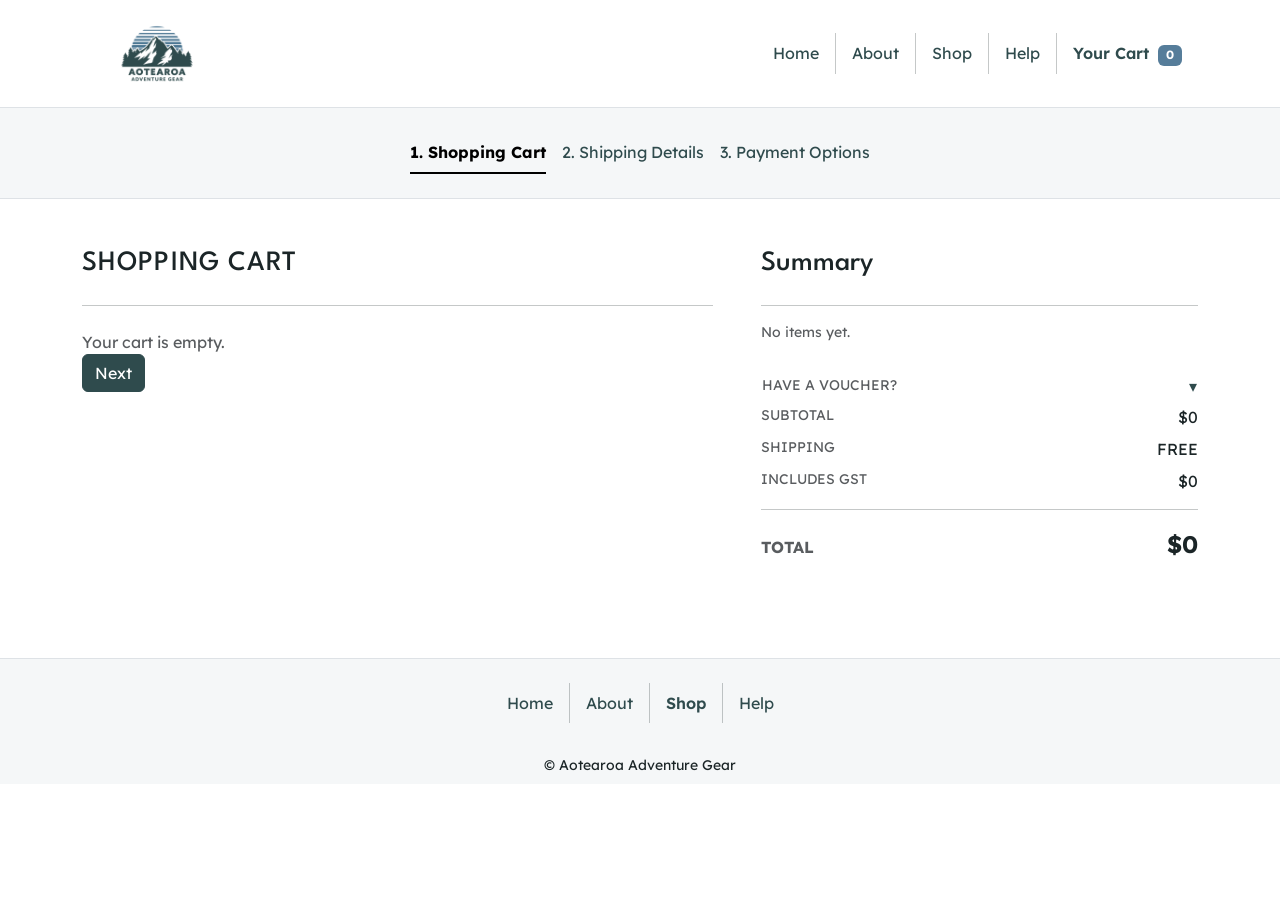
==== commit 313be003: "fix cart free shipping" ====
--- a/AS2/cart.html
+++ b/AS2/cart.html
@@ -318,7 +318,7 @@
                 </div>
 
                 <div class="d-flex justify-content-between mb-3">
-                    <span class="text-muted small text-uppercase">Taxes</span>
+                    <span class="text-muted small text-uppercase">Includes gst</span>
                     <span id="summary-taxes">$0</span>
                 </div>
 
@@ -361,70 +361,15 @@
       </footer>
 </div>
 
+<script
+      src="https://cdn.jsdelivr.net/npm/bootstrap@5.3.8/dist/js/bootstrap.min.js"
+      integrity="sha384-G/EV+4j2dNv+tEPo3++6LCgdCROaejBqfUeNjuKAiuXbjrxilcCdDz6ZAVfHWe1Y"
+      crossorigin="anonymous"
+    ></script>
 <script src="js/products.js"></script>
 <script src="js/cart.js"></script>
-
-<script>
-  updateCartCount();
-  renderCartStep1({
-    itemsContainerSelector: "#cart-items",
-    summaryItemsSelector: "#summary-items",
-    subtotalSelector: "#summary-subtotal",
-    shippingSelector: "#summary-shipping",
-    taxesSelector: "#summary-taxes",
-    totalSelector: "#summary-total",
-  });
-</script>
-<!-- Replace the JS that targets .step-tab with this (Bootstrap classes, no custom CSS needed) -->
-<script>
-  const tabs = Array.from(document.querySelectorAll("#checkoutSteps .nav-link"));
-  const panels = Array.from(document.querySelectorAll("[data-step-panel]"));
-
-  function getActiveStep() {
-    return Number(tabs.find(t => t.classList.contains("active"))?.dataset.step) || 1;
-  }
-
-  function setStep(step) {
-    const s = Number(step);
-
-    // Tabs (Bootstrap native: .nav-link + .active)
-    tabs.forEach((t) => {
-      const isActive = Number(t.dataset.step) === s;
-      t.classList.toggle("active", isActive);
-      t.setAttribute("aria-selected", String(isActive));
-
-      // aria-current for checkout semantics
-      if (isActive) t.setAttribute("aria-current", "step");
-      else t.removeAttribute("aria-current");
-    });
-
-    // Panels
-    panels.forEach((p) => {
-      const show = Number(p.dataset.stepPanel) === s;
-      p.classList.toggle("d-none", !show);
-    });
-  }
-
-  // Click top nav links
-  tabs.forEach((t) =>
-    t.addEventListener("click", (e) => {
-      e.preventDefault(); // stay on page (don’t jump to anchor)
-      setStep(t.dataset.step);
-    })
-  );
-
-  // Next/Prev buttons (unchanged concept)
-  document.addEventListener("click", (e) => {
-    const next = e.target.closest("[data-next]");
-    const prev = e.target.closest("[data-prev]");
-    if (!next && !prev) return;
-
-    const active = getActiveStep();
-    if (next) setStep(Math.min(3, active + 1));
-    if (prev) setStep(Math.max(1, active - 1));
-  });
-
-  setStep(1);
-</script>
+<script src="js/common.js"></script>
+<script src="js/cart-page.js"></script>
+
 </body>
 </html>
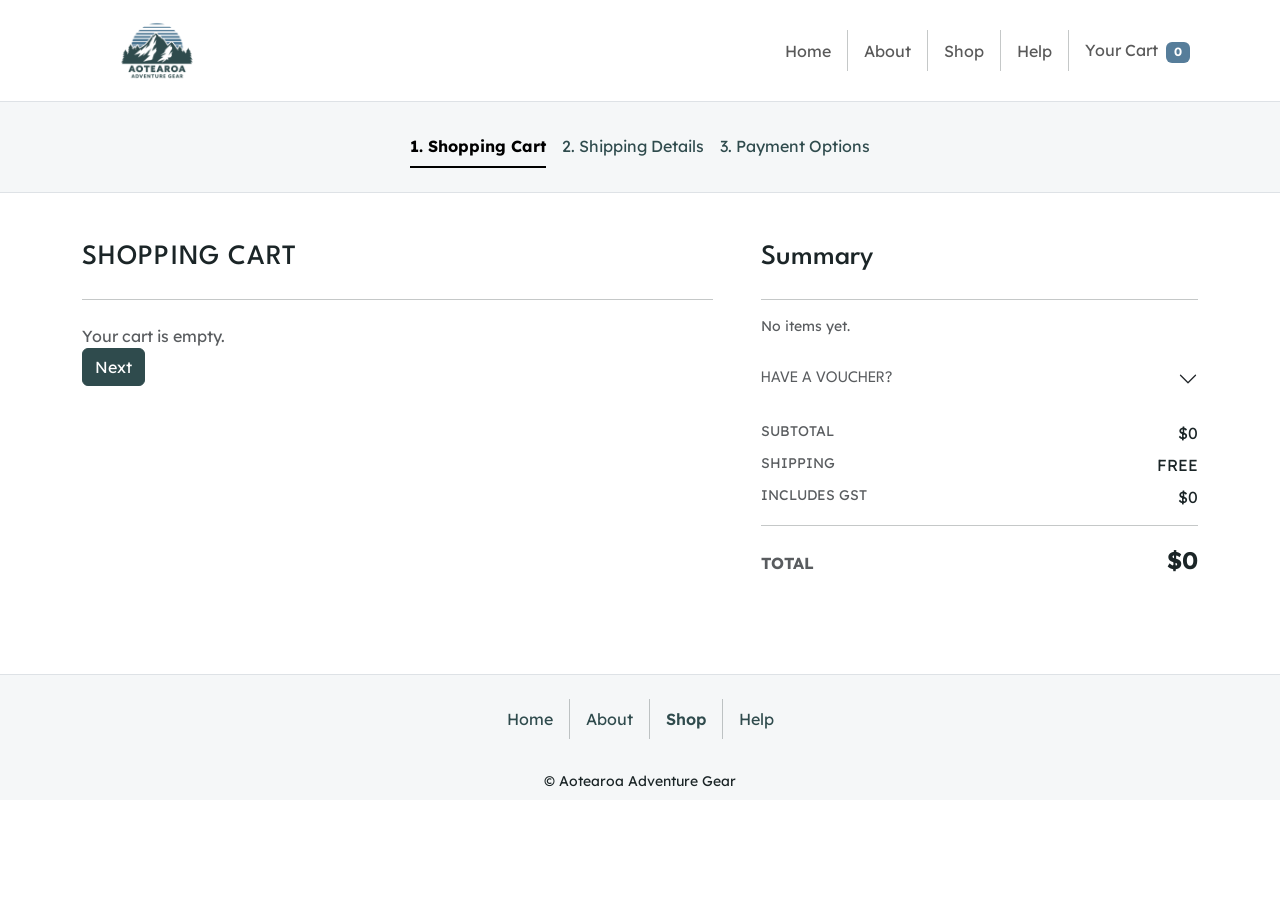
==== commit 2254605e: "Make header responsive. Fix carousel" ====
--- a/AS2/cart.html
+++ b/AS2/cart.html
@@ -23,33 +23,65 @@
 <body>
 <div>
   <!-- Header -->
-      <header class="py-3 border-bottom">
-        <div class="container d-flex flex-wrap align-items-center justify-content-between gap-3">
-          <div class="d-flex align-items-center gap-3">
-            <a href="index.html">
+      <header class="border-bottom bg-white">
+        <nav class="navbar navbar-expand-lg">
+            <div class="container">
+
+            <!-- Brand -->
+            <a class="navbar-brand d-flex align-items-center gap-2" href="index.html">
                 <img
                 src="images/logo_jmgwxd/logo_jmgwxd_c_scale,w_320.png"
                 alt="Aotearoa Adventure Gear logo"
-                class="logo img-fluid"
+                class="img-fluid"
                 style="max-width: 150px"
                 />
             </a>
-          </div>
-
-           <!-- Top Menu -->
-          <nav class="nav" aria-label="Main navigation">
-            <a class="nav-link" href="index.html">Home</a>
-            <div class="vr"></div>
-            <a class="nav-link" href="#">About</a>
-            <div class="vr"></div>
-            <a class="nav-link" href="shop.html">Shop</a>
-            <div class="vr"></div>
-            <a class="nav-link" href="#">Help</a>
-            <div class="vr"></div>
-            <a class="nav-link active fw-semibold" href="cart.html">Your Cart <span class="badge text-bg-secondary ms-1" data-cart-count>0</span></a>
-          </nav>
-        </div>
-      </header>
+
+            <!-- Toggler (mobile) -->
+            <button
+                class="navbar-toggler"
+                type="button"
+                data-bs-toggle="collapse"
+                data-bs-target="#mainNavbar"
+                aria-controls="mainNavbar"
+                aria-expanded="false"
+                aria-label="Toggle navigation"
+            >
+                <span class="navbar-toggler-icon"></span>
+            </button>
+
+            <!-- Collapsible content -->
+            <div class="collapse navbar-collapse" id="mainNavbar">
+                <!-- Nav links -->
+                 <ul class="navbar-nav ms-lg-auto align-items-lg-center gap-lg-2">
+                    <li class="nav-item">
+                        <a class="nav-link" href="index.html" data-nav="home">Home</a>
+                    </li>
+                    <div class="vr d-none d-lg-block"></div>
+                    <li class="nav-item">
+                        <a class="nav-link" href="#" data-nav="about">About</a>
+                    </li>
+                    <div class="vr d-none d-lg-block"></div>
+                    <li class="nav-item">
+                        <a class="nav-link" href="shop.html" data-nav="shop">Shop</a>
+                    </li>
+                    <div class="vr d-none d-lg-block"></div>
+                    <li class="nav-item">
+                        <a class="nav-link" href="#" data-nav="help">Help</a>
+                    </li>
+                    <div class="vr d-none d-lg-block"></div>
+                    <li class="nav-item">
+                        <a class="nav-link" href="cart.html" data-nav="cart">
+                        Your Cart
+                        <span class="badge text-bg-secondary ms-1" data-cart-count>0</span>
+                        </a>
+                    </li>
+                </ul>
+            </div>
+
+            </div>
+        </nav>
+        </header>
 
   <main>
     <div>
@@ -282,30 +314,46 @@
                 <!-- Summary items (images + name + price) -->
                 <div id="summary-items" class="mb-4"></div>
 
-                <!-- Voucher dropdown (wireframe style) -->
-                <button
-                    type="button"
-                    class="btn btn-link px-0 text-decoration-none d-flex align-items-center justify-content-between w-100"
-                    id="voucherToggle"
-                    aria-expanded="false"
-                    aria-controls="voucherPanel"
-                >
-                    <span class="small text-uppercase text-muted">Have a voucher?</span>
-                    <span aria-hidden="true">▾</span>
-                </button>
-
-                <div id="voucherPanel" class="d-none mb-4">
-                    <div class="input-group">
-                    <input
-                        type="text"
-                        id="coupon"
-                        class="form-control"
-                        placeholder="Coupon code"
-                        aria-label="Coupon code"
-                    />
-                    <button type="button" class="btn btn-outline-secondary">Apply</button>
-                    </div>
-                </div>
+                <!-- Voucher (Bootstrap accordion) -->
+                <div class="accordion mb-4" id="voucherAccordion">
+                <div class="accordion-item border-0">
+                    <h2 class="accordion-header" id="voucherHeading">
+                    <button
+                        class="accordion-button collapsed px-0 py-2 bg-transparent shadow-none text-muted small text-uppercase"
+                        type="button"
+                        data-bs-toggle="collapse"
+                        data-bs-target="#voucherPanel"
+                        aria-expanded="false"
+                        aria-controls="voucherPanel"
+                    >
+                        Have a voucher?
+                    </button>
+                    </h2>
+
+                    <div
+                    id="voucherPanel"
+                    class="accordion-collapse collapse"
+                    aria-labelledby="voucherHeading"
+                    data-bs-parent="#voucherAccordion"
+                    >
+                    <div class="accordion-body px-0 pt-2">
+                        <div class="input-group">
+                        <input
+                            type="text"
+                            id="coupon"
+                            class="form-control"
+                            placeholder="Coupon code"
+                            aria-label="Coupon code"
+                        />
+                        <button type="button" class="btn btn-outline-secondary">
+                            Apply
+                        </button>
+                        </div>
+                    </div>
+                    </div>
+                </div>
+                </div>
+
 
                 <div class="d-flex justify-content-between mb-2">
                     <span class="text-muted small text-uppercase">Subtotal</span>
